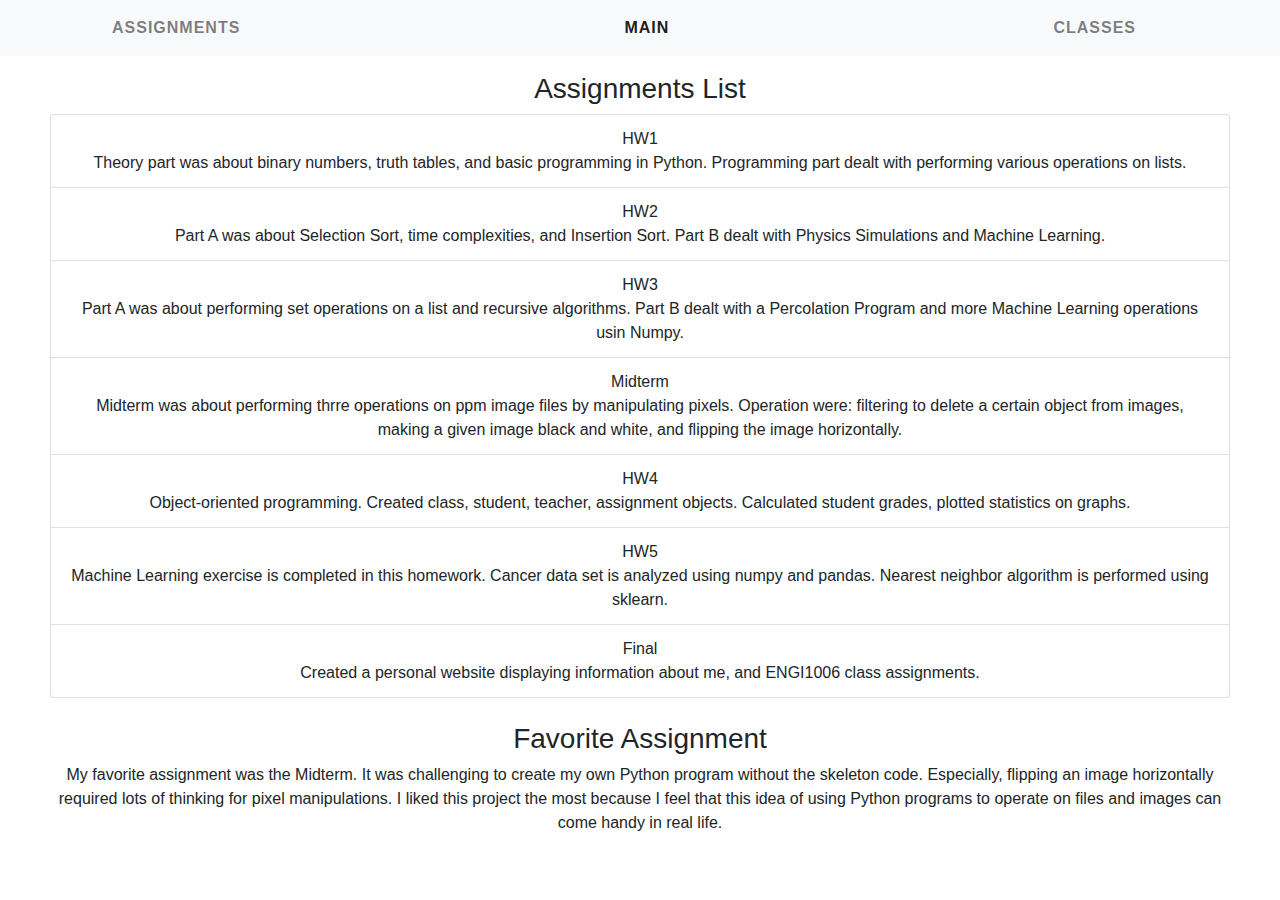
==== be2246-final/templates/assignments.html @ 6ce73113 "Assignments page created modified" ====
<!DOCTYPE html>
<head>
<link rel="stylesheet" type="text/css" href="https://stackpath.bootstrapcdn.com/bootstrap/4.4.1/css/bootstrap.min.css"/>
<script src="https://stackpath.bootstrapcdn.com/bootstrap/4.4.1/js/bootstrap.min.js"></script>
<script src="https://stackpath.bootstrapcdn.com/bootstrap/4.4.1/js/bootstrap.bundle.min.js"></script>
<link rel="stylesheet" type="text/css" href="/static/main.css"/>
<title>Bora Elci</title>
</head>
<body>

<nav class="navbar navbar-light bg-light fixed-top">
  <!-- <a class="navbar-brand" href="index.html" style="margin-left:23vw"><img src="" style=""></a> -->
    <ul class="navbar-nav center" style="display:contents">
      <li class="nav-item">
        <a class="nav-link" href="assignments"><strong style="margin-left: 7.5vw; font-weight: 700;font-size: 16px;letter-spacing: 1px; text-transform: uppercase">Assignments</strong></a>
      </li>
      <li class="nav-item active center">
        <a class="nav-link" href="/"><strong style="font-weight: 700;font-size: 16px;letter-spacing: 1px; text-transform: uppercase">Main</strong><span class="sr-only">(current)</span></a>
      </li>
      <li class="nav-item">
        <a class="nav-link" href="classes"><strong style="margin-right: 10vw; font-weight: 700;font-size: 16px;letter-spacing: 1px; text-transform: uppercase">Classes</strong></a>
      </li>
    </ul>
</nav>

<div style="text-align:center;">
    <h3 style="margin-top:8vh;">Assignments List</h3>
    <ul class="list-group" style="margin-left:50px; margin-right:50px">
      <li class="list-group-item">HW1<br>
          Theory part was about binary numbers, truth tables, and basic programming in Python.
          Programming part dealt with performing various operations on lists.
      </li>
      <li class="list-group-item">HW2<br>
      Part A was about Selection Sort, time complexities, and Insertion Sort.
      Part B dealt with Physics Simulations and Machine Learning.</li>
      <li class="list-group-item">HW3<br>
      Part A was about performing set operations on a list and recursive algorithms.
      Part B dealt with a Percolation Program and more Machine Learning operations usin Numpy.
      </li>
      <li class="list-group-item">Midterm<br>
      Midterm was about performing thrre operations on ppm image files by manipulating pixels.
      Operation were: filtering to delete a certain object from images, 
      making a given image black and white, and flipping the image horizontally.
      </li>
      <li class="list-group-item">HW4<br>
      Object-oriented programming. Created class, student, teacher, assignment objects.
      Calculated student grades, plotted statistics on graphs.
      </li>
      <li class="list-group-item">HW5<br>
      Machine Learning exercise is completed in this homework. Cancer data set is analyzed 
      using numpy and pandas. Nearest neighbor algorithm is performed using sklearn.
      </li>
      <li class="list-group-item">Final<br>
      Created a personal website displaying information about me, and ENGI1006 class assignments.
      </li>
    </ul>
    <br>
    <h3>Favorite Assignment</h3>
    <p style="margin-left:50px; margin-right:50px"> My favorite assignment was the Midterm. It was challenging to create my own Python program without the skeleton code.
    Especially, flipping an image horizontally required lots of thinking for pixel manipulations. I liked this project the most 
    because I feel that this idea of using Python programs to operate on files and images can come handy in real life.</p>
</div>
<br>

</body>
</html>
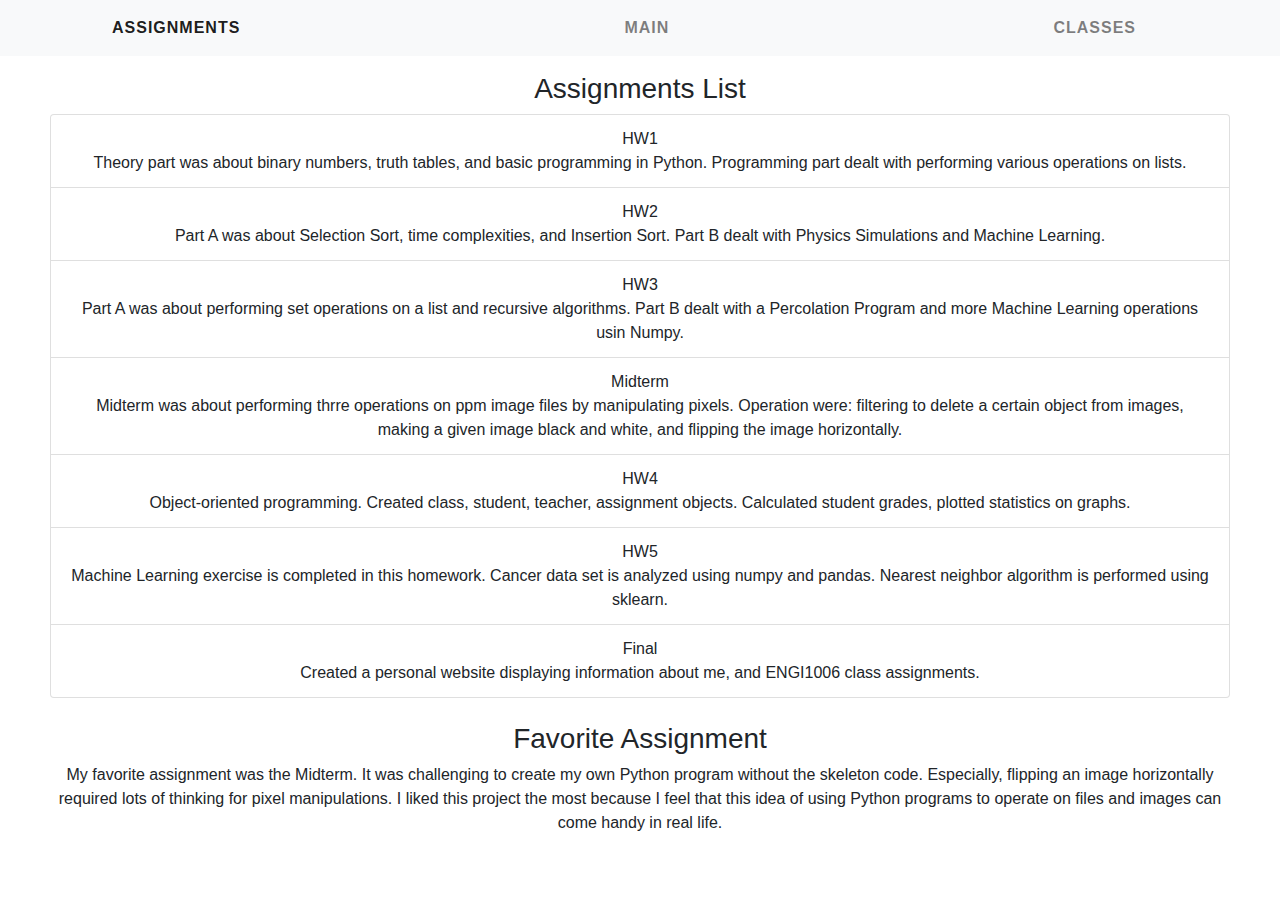
==== commit 5d978da4: "final update minor bug fixes" ====
--- a/be2246-final/templates/assignments.html
+++ b/be2246-final/templates/assignments.html
@@ -10,11 +10,11 @@
 
 <nav class="navbar navbar-light bg-light fixed-top">
   <!-- <a class="navbar-brand" href="index.html" style="margin-left:23vw"><img src="" style=""></a> -->
-    <ul class="navbar-nav center" style="display:contents">
-      <li class="nav-item">
+    <ul class="navbar-nav active" style="display:contents">
+      <li class="nav-item active">
         <a class="nav-link" href="assignments"><strong style="margin-left: 7.5vw; font-weight: 700;font-size: 16px;letter-spacing: 1px; text-transform: uppercase">Assignments</strong></a>
       </li>
-      <li class="nav-item active center">
+      <li class="nav-item center">
         <a class="nav-link" href="/"><strong style="font-weight: 700;font-size: 16px;letter-spacing: 1px; text-transform: uppercase">Main</strong><span class="sr-only">(current)</span></a>
       </li>
       <li class="nav-item">
